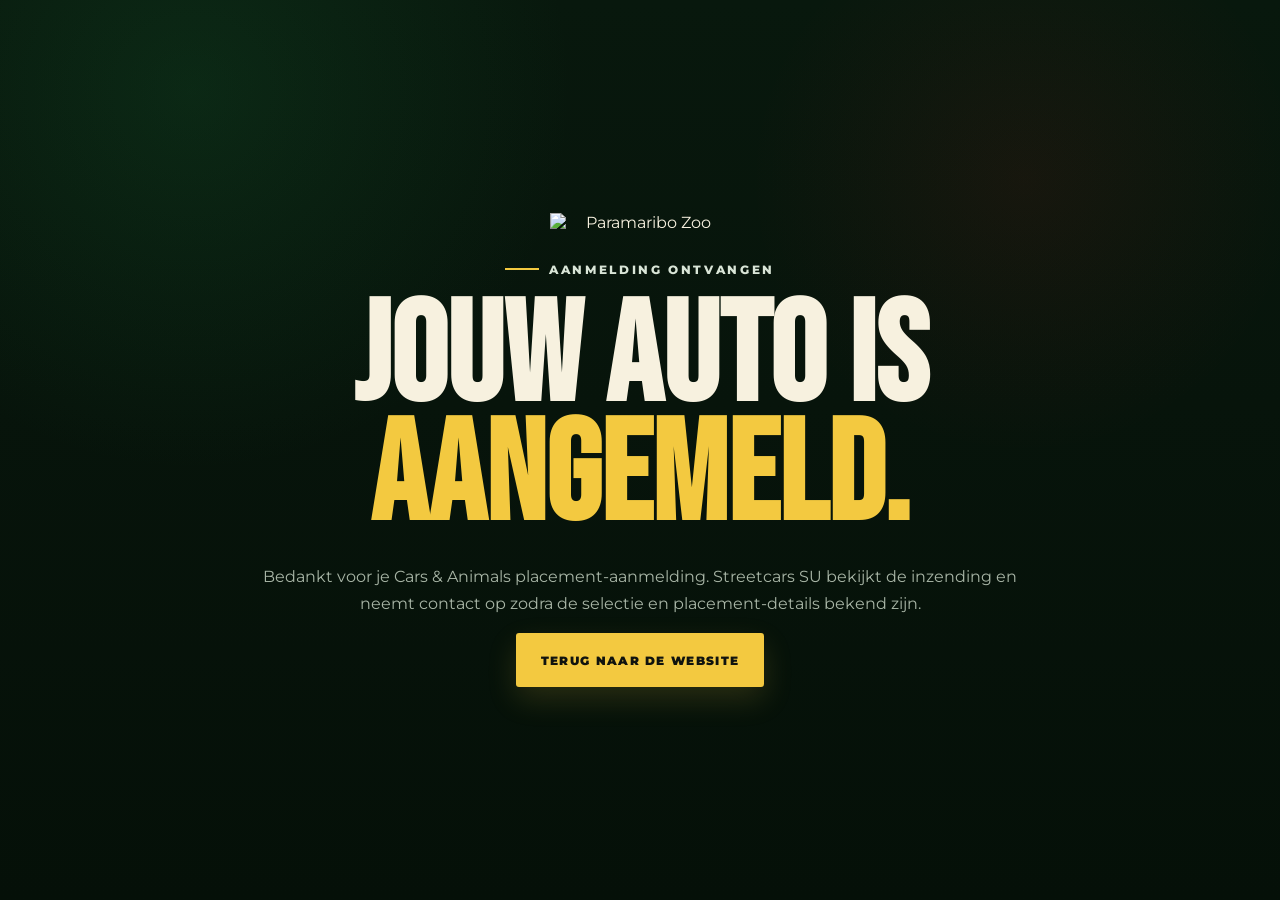
==== thanks.html @ 00e951b2 "Add Netlify form success page" ====
<!doctype html><html lang="nl"><head><meta charset="utf-8"><meta name="viewport" content="width=device-width,initial-scale=1"><title>Aanmelding ontvangen | Cars & Animals</title><link rel="preconnect" href="https://fonts.googleapis.com"><link rel="preconnect" href="https://fonts.gstatic.com" crossorigin><link href="https://fonts.googleapis.com/css2?family=Bebas+Neue&family=Montserrat:wght@400;700;900&display=swap" rel="stylesheet"><link rel="stylesheet" href="/styles.css"></head><body><main class="thanks"><div class="inner"><img src="/assets/paramaribo-zoo.webp" alt="Paramaribo Zoo"><div class="eyebrow" style="justify-content:center"><span></span>AANMELDING ONTVANGEN</div><h1>JOUW AUTO IS<br><span style="color:#f3c940">AANGEMELD.</span></h1><p>Bedankt voor je Cars & Animals placement-aanmelding. Streetcars SU bekijkt de inzending en neemt contact op zodra de selectie en placement-details bekend zijn.</p><a class="btn btn-primary" href="/">TERUG NAAR DE WEBSITE</a></div></main></body></html>
---- styles.css ----
:root{
  --bg:#07140b;
  --bg2:#0d2112;
  --ink:#f7f1df;
  --muted:#aab7a8;
  --green:#0f8e43;
  --green2:#53bd4f;
  --yellow:#f3c940;
  --red:#e31e24;
  --line:rgba(255,255,255,.13);
}
*{box-sizing:border-box}
html{scroll-behavior:smooth}
body{margin:0;background:var(--bg);color:var(--ink);font-family:Montserrat,Arial,sans-serif;overflow-x:hidden}
body::before{
  content:"";position:fixed;inset:0;pointer-events:none;z-index:-3;
  background:
    radial-gradient(circle at 15% 10%,rgba(28,120,60,.18),transparent 28%),
    radial-gradient(circle at 80% 20%,rgba(227,30,36,.07),transparent 22%),
    linear-gradient(180deg,#08180d 0%,#07140b 45%,#051008 100%);
}
a{color:inherit;text-decoration:none}
img{max-width:100%;display:block}
button,input,textarea{font:inherit}
.noise{position:fixed;inset:0;pointer-events:none;z-index:50;opacity:.045;background-image:url("data:image/svg+xml,%3Csvg viewBox='0 0 180 180' xmlns='http://www.w3.org/2000/svg'%3E%3Cfilter id='n'%3E%3CfeTurbulence type='fractalNoise' baseFrequency='.9' numOctaves='3' stitchTiles='stitch'/%3E%3C/filter%3E%3Crect width='100%25' height='100%25' filter='url(%23n)' opacity='.4'/%3E%3C/svg%3E")}
.site-header{height:92px;display:flex;align-items:center;justify-content:space-between;padding:0 4.5vw;border-bottom:1px solid rgba(255,255,255,.09);position:absolute;top:0;left:0;right:0;z-index:20}
.brand{display:flex;align-items:center;gap:12px}
.brand img{width:58px;height:58px;object-fit:contain;filter:drop-shadow(0 4px 10px rgba(0,0,0,.4))}
.brand img:first-child{width:115px}
.brand-x{font-weight:900;color:var(--yellow)}
.nav{display:flex;align-items:center;gap:30px;text-transform:uppercase;font-size:12px;font-weight:800;letter-spacing:.12em}
.nav a{opacity:.82;transition:.2s}.nav a:hover{opacity:1;color:var(--yellow)}
.nav-cta{border:1px solid rgba(255,255,255,.35);padding:13px 18px;border-radius:999px}
.menu-btn{display:none;background:none;color:white;border:0;font-weight:800;letter-spacing:.12em}
.hero{min-height:100vh;position:relative;display:grid;grid-template-columns:1.15fr .85fr;align-items:center;padding:145px 6vw 70px;overflow:hidden}
.hero::after{
  content:"";position:absolute;inset:auto 0 0;height:210px;z-index:-1;
  background:linear-gradient(180deg,transparent,#07140b)
}
.hero-glow{position:absolute;right:-10vw;top:5vh;width:65vw;height:65vw;border-radius:50%;background:radial-gradient(circle,rgba(35,122,59,.25),rgba(7,20,11,0) 68%);z-index:-2}
.animal-print{position:absolute;border-radius:50%;opacity:.08;filter:blur(.1px);z-index:-1;background:
radial-gradient(ellipse at 30% 25%,#ffca39 0 8%,transparent 9%),
radial-gradient(ellipse at 60% 20%,#ffca39 0 7%,transparent 8%),
radial-gradient(ellipse at 75% 50%,#ffca39 0 9%,transparent 10%),
radial-gradient(ellipse at 35% 70%,#ffca39 0 8%,transparent 9%),
radial-gradient(ellipse at 60% 80%,#ffca39 0 6%,transparent 7%)}
.print-one{width:380px;height:380px;left:-130px;top:180px;transform:rotate(-18deg)}
.print-two{width:300px;height:300px;right:6%;bottom:-80px;transform:rotate(22deg)}
.eyebrow{font-size:12px;font-weight:800;letter-spacing:.22em;color:#d9e5d7;margin-bottom:22px;display:flex;align-items:center;gap:10px}
.eyebrow span{width:34px;height:2px;background:var(--yellow)}
.hero h1{font-family:"Bebas Neue",Impact,sans-serif;font-size:clamp(82px,11vw,170px);line-height:.79;letter-spacing:.01em;margin:0;max-width:1000px;text-shadow:0 16px 45px rgba(0,0,0,.35)}
.hero h1 em{font-style:normal;color:var(--yellow)}
.hero-small{display:block;font-family:Montserrat,sans-serif;font-size:clamp(12px,1.15vw,18px);line-height:1;letter-spacing:.35em;color:var(--green2);margin-bottom:17px}
.hero-copy{max-width:720px;font-size:17px;line-height:1.8;color:#c0cdc0;margin:30px 0}
.hero-actions{display:flex;gap:13px;flex-wrap:wrap}
.btn{display:inline-flex;align-items:center;justify-content:center;min-height:54px;padding:0 24px;font-size:12px;font-weight:900;letter-spacing:.11em;text-transform:uppercase;border-radius:3px;transition:.22s;border:1px solid transparent}
.btn:hover{transform:translateY(-2px)}
.btn-primary{background:var(--yellow);color:#10130e;box-shadow:0 12px 30px rgba(243,201,64,.15)}
.btn-ghost{border-color:rgba(255,255,255,.22);background:rgba(255,255,255,.03)}
.btn-dark{background:#07140b;color:white}
.quick-facts{display:flex;gap:38px;margin-top:42px;padding-top:22px;border-top:1px solid var(--line);max-width:780px}
.quick-facts div{display:flex;flex-direction:column;gap:7px}
.quick-facts strong{font-size:10px;letter-spacing:.18em;color:var(--yellow)}
.quick-facts span{font-size:13px;color:#dce6dc}
.hero-logos{position:relative;display:flex;align-items:center;justify-content:center;gap:16px;min-height:560px}
.logo-card{background:rgba(255,255,255,.95);border-radius:30px;padding:26px;box-shadow:0 30px 80px rgba(0,0,0,.35);border:1px solid rgba(255,255,255,.75)}
.logo-card img{width:100%;height:100%;object-fit:contain}
.logo-card-street{width:min(31vw,390px);height:min(31vw,390px);transform:rotate(-5deg);background:#050505}
.logo-card-zoo{width:min(30vw,370px);height:min(30vw,370px);transform:rotate(6deg);margin-left:-70px;margin-top:120px;z-index:2}
.collab{width:58px;height:58px;border-radius:50%;background:var(--red);display:grid;place-items:center;font-family:"Bebas Neue";font-size:30px;z-index:4;box-shadow:0 12px 35px rgba(0,0,0,.35);margin-left:-42px;margin-right:-42px}
.scroll-mark{position:absolute;bottom:25px;left:6vw;font-size:10px;letter-spacing:.2em;color:#91a290}.scroll-mark span{color:var(--yellow);margin-left:7px}
.ticker{overflow:hidden;background:var(--yellow);color:#0b160d;transform:rotate(-1deg);margin:-14px -10px 0;padding:13px 0;border-top:3px solid #08140b;border-bottom:3px solid #08140b}
.ticker-track{white-space:nowrap;font-family:"Bebas Neue";font-size:28px;letter-spacing:.07em;animation:ticker 22s linear infinite}
.ticker-track span,.ticker-track b{margin-right:25px}
@keyframes ticker{to{transform:translateX(-50%)}}
.section{padding:105px 6vw}
.section-kicker{font-size:11px;font-weight:900;letter-spacing:.22em;color:var(--green2);margin-bottom:35px}
.section-kicker.light{color:#d2decd}
.split-heading{display:grid;grid-template-columns:.9fr 1.1fr;gap:8vw;align-items:start}
.section h2{font-family:"Bebas Neue";font-size:clamp(60px,8vw,115px);line-height:.84;letter-spacing:.01em;margin:0}
.section h2 span{color:var(--yellow)}
.section-copy>p{font-size:18px;line-height:1.8;color:#b7c3b5;margin:0 0 46px;max-width:760px}
.mini-grid{display:grid;grid-template-columns:1fr 1fr;border-top:1px solid var(--line);border-left:1px solid var(--line)}
.mini-grid article{padding:30px;border-right:1px solid var(--line);border-bottom:1px solid var(--line);min-height:185px}
.mini-grid article>span{color:var(--yellow);font-size:11px;font-weight:800}
.mini-grid h3{font-family:"Bebas Neue";font-size:28px;letter-spacing:.03em;margin:18px 0 8px}
.mini-grid p{font-size:13px;color:#8fa08f;line-height:1.6;margin:0}
.info-band{background:
linear-gradient(135deg,rgba(15,142,67,.96),rgba(5,75,36,.97)),
radial-gradient(circle at 20% 20%,rgba(255,255,255,.12),transparent 25%);position:relative;overflow:hidden}
.info-band::after{content:"";position:absolute;right:-90px;top:-90px;width:380px;height:380px;border:70px solid rgba(255,255,255,.035);border-radius:50%}
.price-grid{display:grid;grid-template-columns:1fr 1fr;gap:22px;position:relative;z-index:2}
.price-card{padding:45px;border:1px solid rgba(255,255,255,.21);background:rgba(0,0,0,.12);min-height:315px;display:flex;flex-direction:column}
.price-card.featured{background:#f1c83e;color:#0a140d}
.card-label{font-size:12px;font-weight:900;letter-spacing:.2em}
.big-value{font-family:"Bebas Neue";font-size:clamp(78px,9vw,130px);line-height:1;margin:22px 0 8px}
.big-value span{opacity:.55}
.price-card p{font-size:14px;line-height:1.7;max-width:520px}
.card-foot{font-size:10px;font-weight:800;letter-spacing:.13em;margin-top:auto;opacity:.72}
.text-link{margin-top:auto;font-weight:900;font-size:12px;letter-spacing:.08em}
.price-note{font-size:11px;opacity:.75;margin:16px 0 0}
.program-head{display:grid;grid-template-columns:1fr .8fr;gap:7vw;align-items:end;margin-bottom:55px}
.program-head>p{color:#a3b1a2;line-height:1.8;margin:0 0 4px}
.program-list{border-top:1px solid var(--line)}
.program-item{display:grid;grid-template-columns:90px 1fr 1.2fr;gap:25px;align-items:center;padding:23px 0;border-bottom:1px solid var(--line);transition:.2s}
.program-item:hover{padding-left:14px;background:rgba(255,255,255,.025)}
.program-item>span{font-size:11px;color:var(--yellow);font-weight:900}
.program-item h3{font-family:"Bebas Neue";font-size:35px;letter-spacing:.03em;margin:0}
.program-item p{font-size:13px;color:#91a091;margin:0}
.placement-section{display:grid;grid-template-columns:1fr 1fr;gap:7vw;align-items:start;background:
linear-gradient(rgba(3,12,6,.82),rgba(3,12,6,.95)),
radial-gradient(circle at 15% 40%,rgba(38,139,74,.3),transparent 28%)}
.placement-copy>p{color:#aab8aa;line-height:1.8;max-width:620px;margin:28px 0}
.placement-copy ul{padding:0;list-style:none;margin:35px 0 0}
.placement-copy li{padding:13px 0;border-bottom:1px solid var(--line);font-size:13px;color:#d5ded3}
.placement-copy li::before{content:"✦";color:var(--yellow);margin-right:12px}
.form-wrap{background:#f0ead9;color:#0d1710;padding:38px;box-shadow:0 35px 90px rgba(0,0,0,.28)}
.form-head{display:flex;justify-content:space-between;align-items:center;margin-bottom:28px;border-bottom:2px solid #102016;padding-bottom:16px}
.form-head span{font-size:10px;font-weight:900;letter-spacing:.18em}
.form-head strong{font-family:"Bebas Neue";font-size:26px}
form label{display:block;font-size:10px;font-weight:900;letter-spacing:.11em;text-transform:uppercase;margin-bottom:17px}
form input,form textarea{width:100%;margin-top:8px;border:1px solid #c3c2b8;background:#fbf8ef;color:#111;padding:14px 15px;outline:none;border-radius:0}
form input:focus,form textarea:focus{border-color:#0f8e43}
.form-row{display:grid;grid-template-columns:1fr 1fr;gap:16px}
.btn-full{width:100%;border:0}
form small{display:block;margin-top:13px;line-height:1.5;opacity:.65}
.hidden{display:none}
.partner-section{background:var(--yellow);color:#0b160d}
.partner-inner{display:flex;justify-content:space-between;gap:40px;align-items:end}
.partner-inner p{max-width:650px;line-height:1.7;color:#344036}
.partner-section h2 span{color:var(--green)}
footer{padding:70px 6vw 28px;background:#030b05;border-top:1px solid var(--line)}
.footer-logos{display:flex;align-items:center;gap:14px;margin-bottom:34px}
.footer-logos img{height:70px;width:120px;object-fit:contain}
.footer-logos img:last-child{width:70px}
.footer-logos span{color:var(--yellow);font-weight:900}
.footer-title{font-family:"Bebas Neue";font-size:clamp(65px,14vw,220px);line-height:.8;letter-spacing:.01em;color:#e6eddf;white-space:nowrap}
.footer-bottom{display:flex;justify-content:space-between;margin-top:45px;padding-top:18px;border-top:1px solid var(--line);font-size:10px;letter-spacing:.13em;color:#778677}
.thanks{min-height:100vh;display:grid;place-items:center;text-align:center;padding:30px}.thanks .inner{max-width:760px}.thanks h1{font-family:"Bebas Neue";font-size:clamp(70px,11vw,150px);line-height:.85;margin:0 0 25px}.thanks p{color:#a8b5a6;line-height:1.7}.thanks img{width:180px;margin:0 auto 30px}
@media(max-width:1000px){
  .nav{display:none;position:absolute;top:92px;left:0;right:0;background:#06110a;padding:24px 6vw;flex-direction:column;align-items:flex-start;border-bottom:1px solid var(--line)}
  .nav.open{display:flex}.menu-btn{display:block}
  .hero{grid-template-columns:1fr;padding-top:140px}.hero-logos{min-height:420px;margin-top:15px}
  .logo-card-street{width:330px;height:330px}.logo-card-zoo{width:300px;height:300px}
  .split-heading,.placement-section{grid-template-columns:1fr}.program-head{grid-template-columns:1fr}
  .partner-inner{align-items:flex-start;flex-direction:column}
}
@media(max-width:700px){
  .site-header{height:78px;padding:0 20px}.brand img{height:48px}.brand img:first-child{width:90px}.nav{top:78px}
  .hero{padding:118px 20px 55px;min-height:auto}.hero h1{font-size:78px}.hero-copy{font-size:14px}
  .quick-facts{display:grid;grid-template-columns:1fr 1fr;gap:20px}
  .hero-logos{min-height:315px}.logo-card{padding:14px;border-radius:19px}
  .logo-card-street{width:220px;height:220px}.logo-card-zoo{width:190px;height:190px;margin-left:-56px;margin-top:88px}
  .collab{width:45px;height:45px;margin-left:-32px;margin-right:-32px;font-size:24px}
  .section{padding:76px 20px}.section h2{font-size:62px}.section-copy>p{font-size:15px}
  .mini-grid,.price-grid{grid-template-columns:1fr}.mini-grid{border-left:0}.mini-grid article{border-left:1px solid var(--line)}
  .price-card{padding:28px;min-height:260px}.big-value{font-size:90px}
  .program-item{grid-template-columns:42px 1fr;gap:12px}.program-item p{grid-column:2}
  .form-wrap{padding:24px}.form-row{grid-template-columns:1fr}
  .footer-title{font-size:70px}.footer-bottom{flex-direction:column;gap:10px}
}
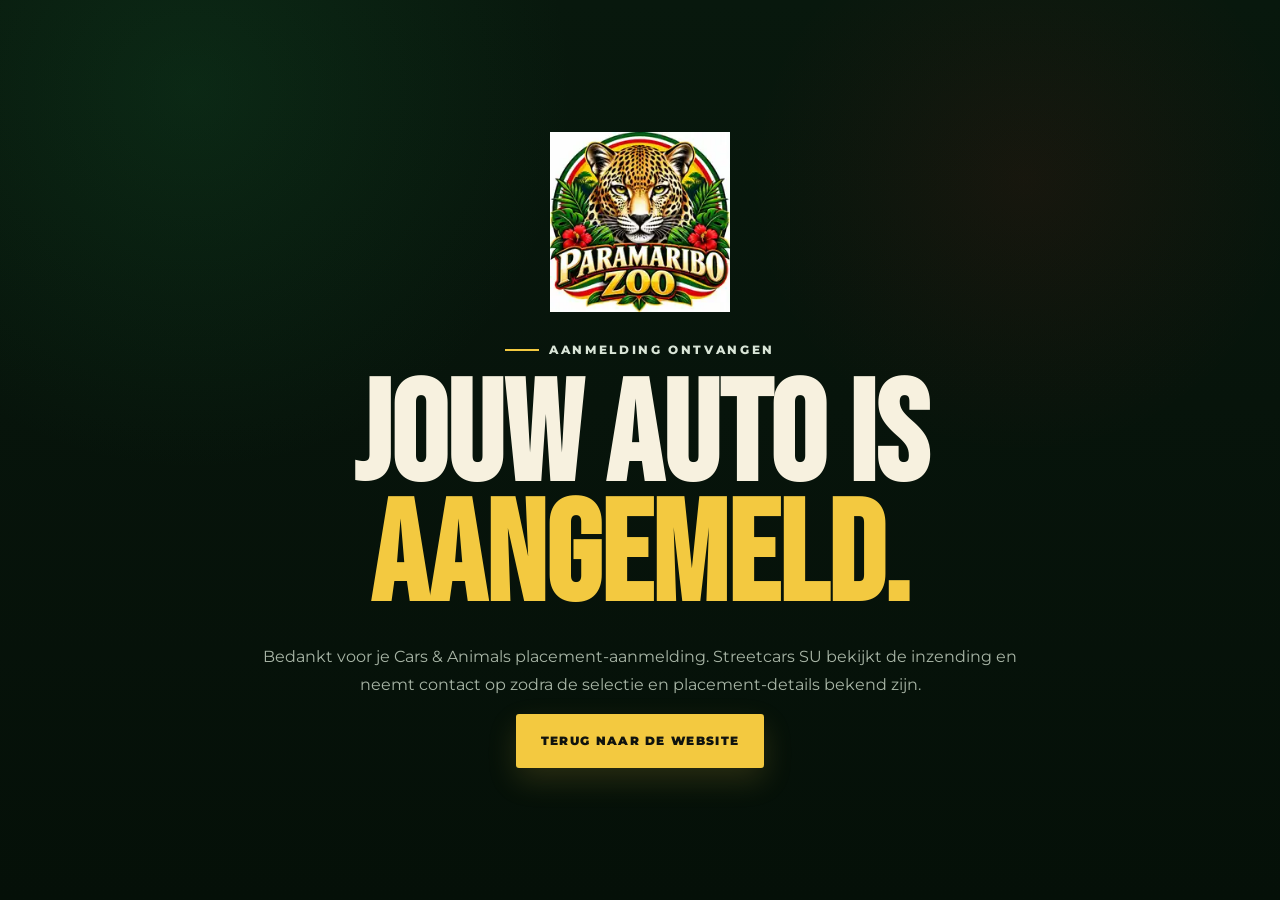
==== commit 99fc827c: "Use Paramaribo Zoo logo asset" ====
--- a/thanks.html
+++ b/thanks.html
@@ -1 +1 @@
-<!doctype html><html lang="nl"><head><meta charset="utf-8"><meta name="viewport" content="width=device-width,initial-scale=1"><title>Aanmelding ontvangen | Cars & Animals</title><link rel="preconnect" href="https://fonts.googleapis.com"><link rel="preconnect" href="https://fonts.gstatic.com" crossorigin><link href="https://fonts.googleapis.com/css2?family=Bebas+Neue&family=Montserrat:wght@400;700;900&display=swap" rel="stylesheet"><link rel="stylesheet" href="/styles.css"></head><body><main class="thanks"><div class="inner"><img src="/assets/paramaribo-zoo.webp" alt="Paramaribo Zoo"><div class="eyebrow" style="justify-content:center"><span></span>AANMELDING ONTVANGEN</div><h1>JOUW AUTO IS<br><span style="color:#f3c940">AANGEMELD.</span></h1><p>Bedankt voor je Cars & Animals placement-aanmelding. Streetcars SU bekijkt de inzending en neemt contact op zodra de selectie en placement-details bekend zijn.</p><a class="btn btn-primary" href="/">TERUG NAAR DE WEBSITE</a></div></main></body></html>+<!doctype html><html lang="nl"><head><meta charset="utf-8"><meta name="viewport" content="width=device-width,initial-scale=1"><title>Aanmelding ontvangen | Cars & Animals</title><link rel="preconnect" href="https://fonts.googleapis.com"><link rel="preconnect" href="https://fonts.gstatic.com" crossorigin><link href="https://fonts.googleapis.com/css2?family=Bebas+Neue&family=Montserrat:wght@400;700;900&display=swap" rel="stylesheet"><link rel="stylesheet" href="/styles.css"></head><body><main class="thanks"><div class="inner"><img src="/assets/paramaribo-zoo.svg" alt="Paramaribo Zoo"><div class="eyebrow" style="justify-content:center"><span></span>AANMELDING ONTVANGEN</div><h1>JOUW AUTO IS<br><span style="color:#f3c940">AANGEMELD.</span></h1><p>Bedankt voor je Cars & Animals placement-aanmelding. Streetcars SU bekijkt de inzending en neemt contact op zodra de selectie en placement-details bekend zijn.</p><a class="btn btn-primary" href="/">TERUG NAAR DE WEBSITE</a></div></main></body></html>
